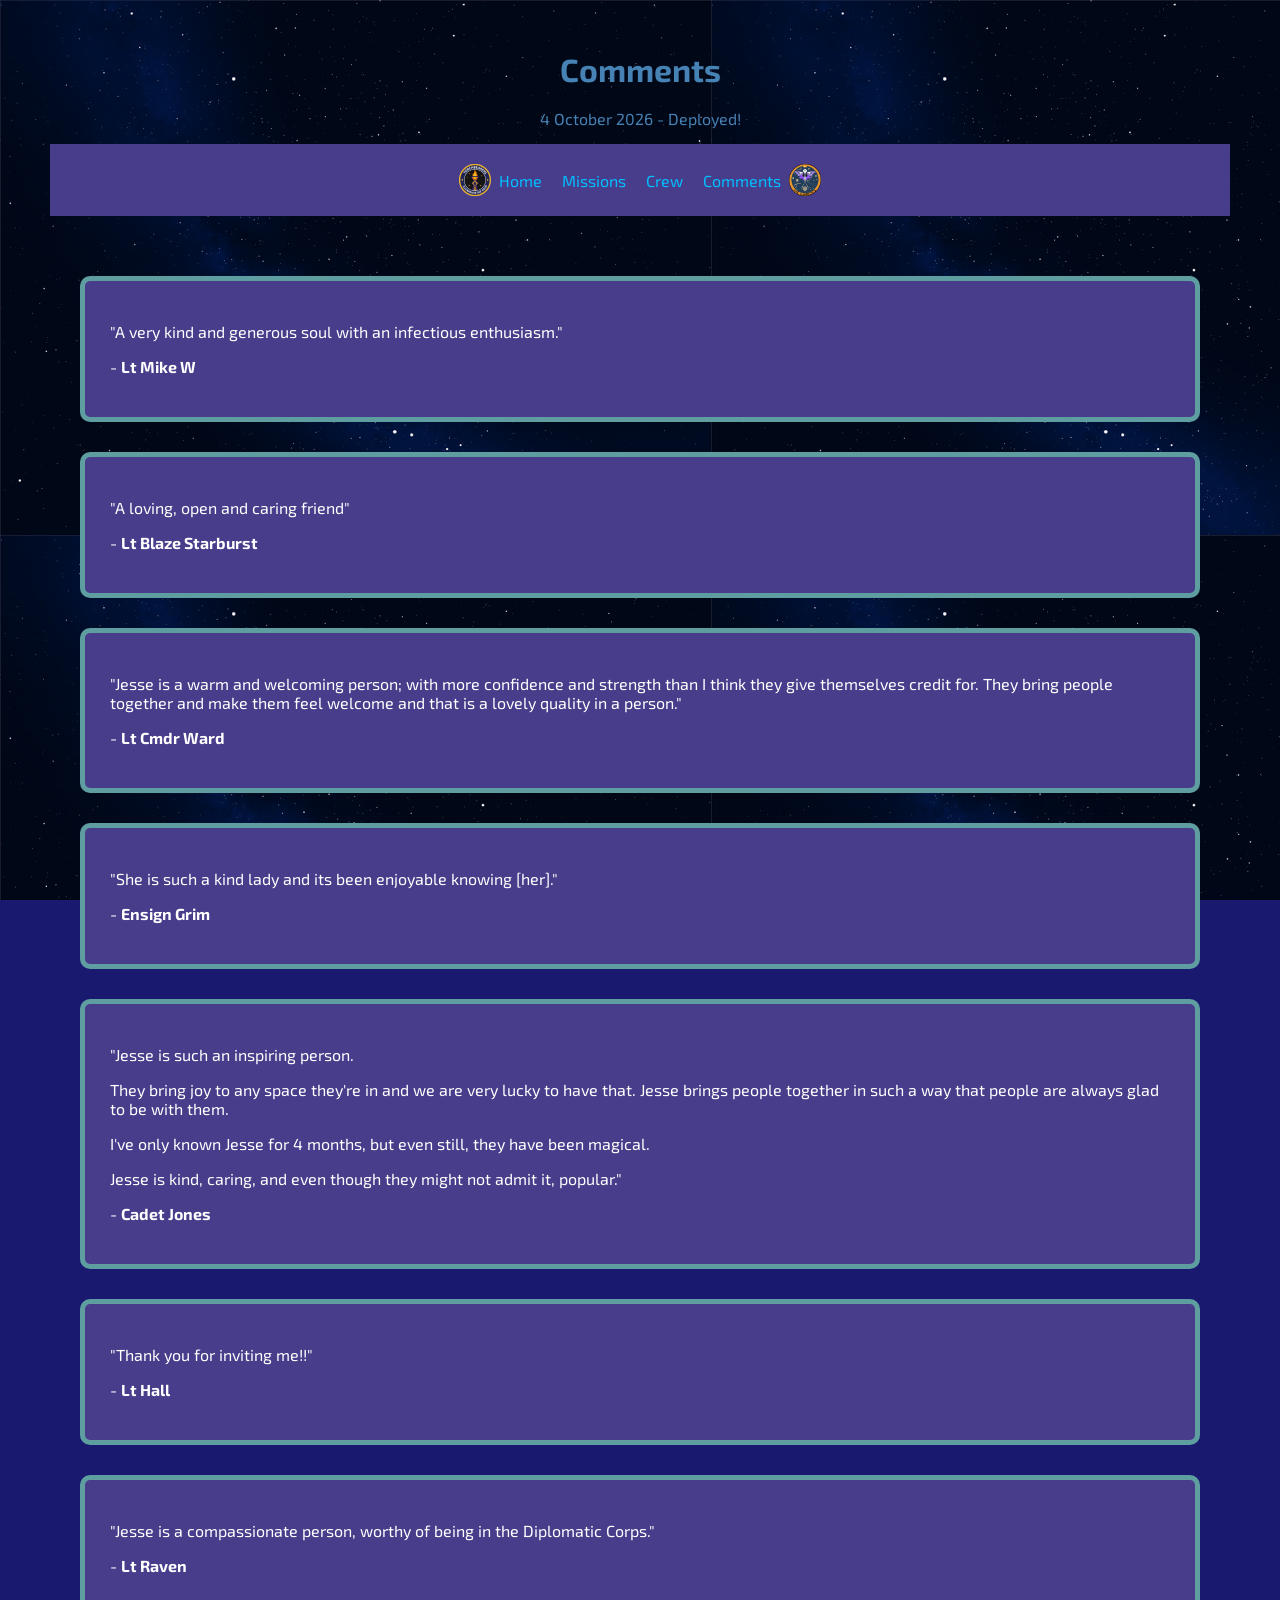
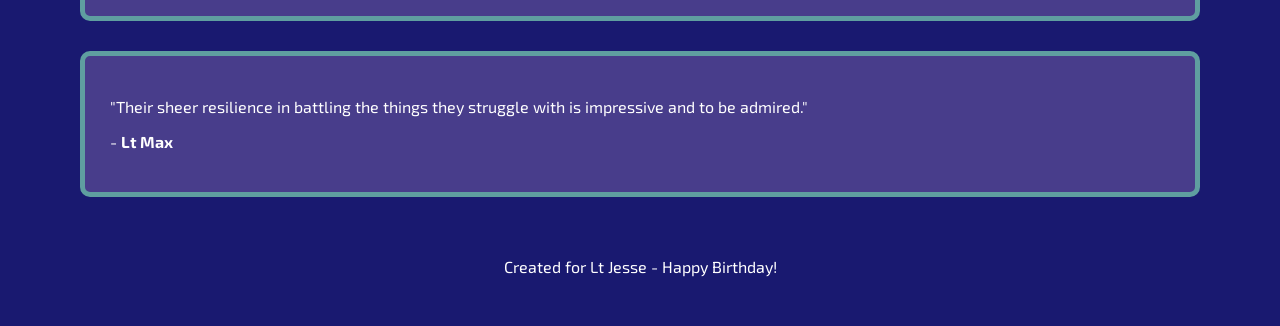
==== comments.html @ c8b357eb "Crew update: swap Mike W / Blaze memories, add Phil + Mrs Starburst memories, add Lt Max comment" ====
<!DOCTYPE html>
<html lang="en">
<head>
	<meta charset="UTF-8">
	<meta name="viewport" content="width=device-width, initial-scale=1.0">
	<link rel="stylesheet" href="css/style.css">
	<link href="https://fonts.googleapis.com/css2?family=Exo+2&display=swap" rel="stylesheet">
	<link rel="icon" href="images/bc-ident.png" type="image/png">
	
	<script src="js/script.js" defer></script>

	<title>Comments | Lt Jesse's Birthday</title>
</head>
<body>
	<a class="skip-link" href="#main">Skip to content</a>

	<header>
		<h1>Comments</h1>
		<p class="main-subtitle">4 October 2026</p>
	</header>
	<nav class="general">
		<span class="nav-item">
			<img class="nav-logo" src="images/icons/torchbearers.avif" alt="Torchbearers">
			<a href="index.html">Home</a>
		</span>
		<span class="nav-item"><a href="missions.html">Missions</a></span>
		<span class="nav-item"><a href="crew.html">Crew</a></span>
		<span class="nav-item">
			<a href="comments.html">Comments</a>
			<img class="nav-logo" src="images/icons/lunartics.png" alt="Lunartics">
		</span>
	</nav>
	<main id="main">
		<section class="general-card">
			<p>"A very kind and generous soul with an infectious enthusiasm."</p>
			<p>- <strong>Lt Mike W</strong></p>
			</section>
		<section class="general-card">
			<p>"A loving, open and caring friend"</p>
			<p>- <strong>Lt Blaze Starburst</strong></p>
			</section>
		<section class="general-card">
			<p>"Jesse is a warm and welcoming person; with more confidence and strength than I think they give themselves credit for. They bring people together and make them feel welcome and that is a lovely quality in a person."</p>
			<p>- <strong>Lt Cmdr Ward</strong></p>
			</section>
		<section class="general-card">
			<p>"She is such a kind lady and its been enjoyable knowing [her]."</p>
			<p>- <strong>Ensign Grim</strong></p>
			</section>
		<section class="general-card">
			<p>"Jesse is such an inspiring person.</p>

			<p>They bring joy to any space they're in and we are very lucky to have that. Jesse brings people together in such a way that people are always glad to be with them.</p>

			<p>I've only known Jesse for 4 months, but even still, they have been magical.</p>

			<p>Jesse is kind, caring, and even though they might not admit it, popular."</p>
			<p>- <strong>Cadet Jones</strong></p>
			</section>
		<section class="general-card">
			<p>"Thank you for inviting me!!"</p>
			<p>- <strong>Lt Hall</strong></p>
			</section>
		<section class="general-card">
			<p>"Jesse is a compassionate person, worthy of being in the Diplomatic Corps."</p>
			<p>- <strong>Lt Raven</strong></p>
			</section>
		<section class="general-card">
			<p>"Their sheer resilience in battling the things they struggle with is impressive and to be admired."</p>
			<p>- <strong>Lt Max</strong></p>
			</section>
		</main>
	<footer>Created for Lt Jesse - Happy Birthday!</footer>
</body>
</html>
---- css/style.css ----
:root {
	--background: midnightblue;
	--text: white;
	--header: steelblue;
	--link: deepskyblue;
	--link-hover: cyan;
	--card: darkslateblue;
	--nav: cornflowerblue;
	--card-border: cadetblue;

}

@media (prefers-reduced-motion: no-preference) {
	html {
		scroll-behavior: smooth;
	}
}

body {
	background-color: var(--background);
	background-image: url("../images/stars.png");
	background-attachment: fixed;
	color: var(--text);
	font-family: "Exo 2", sans-serif;
	margin: 50px;
}

main {
	padding: 30px;
}

header {
	text-align: center;
	color: var(--header);
}

footer {
	text-align: center;
}

a {
	color: var(--link);
	text-decoration: none;
}

a:hover {
	color: var(--link-hover);
	text-decoration: underline;
}

a:focus-visible {
	outline: 2px solid var(--link);
	outline-offset: 4px;
}

.skip-link {
	position: absolute;
	top: -40px;
	left: 0;
	padding: 8px 16px;
	background: var(--nav);
	color: var(--text);
	z-index: 100;
	transition: top 0.2s;
}

.skip-link:focus {
	top: 0;
}

nav {
	display: grid;
	gap: 10px;
	padding: 20px;
	background-color: var(--card);
}

nav.general {
	grid-template-columns: repeat(4, auto);
	justify-content: center;
	gap: 20px;
	padding: 20px;
	align-items: center
}

@media (max-width: 900px) {
	nav.general {
		grid-template-columns: repeat(2, 1fr);
	}
}

@media (max-width: 500px) {
	nav.general {
		grid-template-columns: repeat(2, 1fr);
	}
}

.about {
	border-left: 10px solid var(--card-border);
	padding: 10px;
}

section {
	background-color: var(--card);
	padding: 25px;
	margin: 30px 0;
	border-radius: 10px;
}

details {
	width: 150px;
	background: var(--card);
	border-radius: 8px;
	color: var(--link);
	position: relative;
}

summary {
	padding: 10px;
	cursor: pointer;
	list-style: none;
}

details a {
	display: block;
	padding: 10px;
	text-decoration: none;
}

details a:hover {
	background: cornflowerblue;
}

.dropdown-menu {
	position: absolute;
	z-index: 10;
	width: 200px;
	background: var(--card);
	border: 5px solid var(--link);
}

summary:focus-visible {
	outline: 2px solid var(--link);
	outline-offset: 4px;
}

.general-card {
	border: 5px solid var(--card-border)
}

h3, h4 {
	text-decoration: underline;
}

.no-underline h3,
.no-underline h4 {
	text-decoration: none;
}

.general-card img {
	width: 20%;
	height: auto;
}

.nav-item {
	display: inline-flex;
	align-items: center;
	gap: 8px;
}

.nav-logo {
	height: 32px;
	width: auto;
}
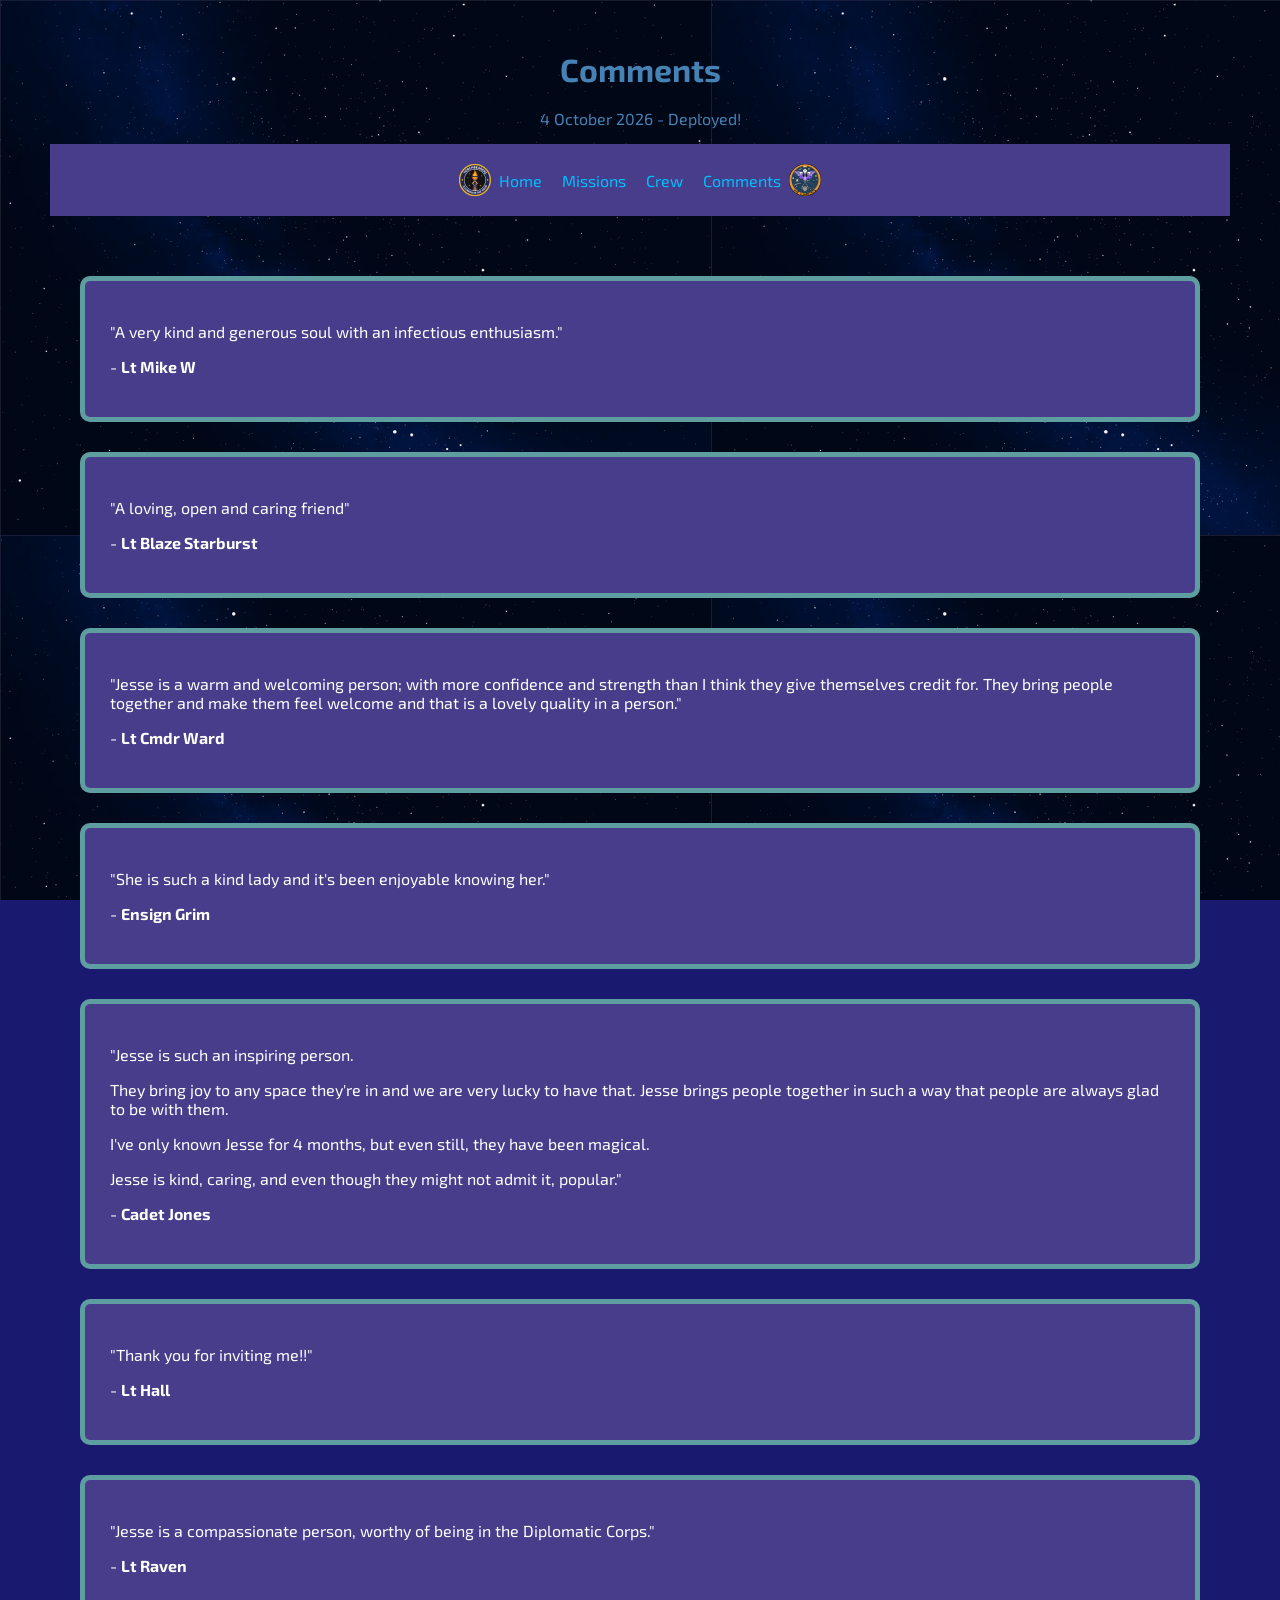
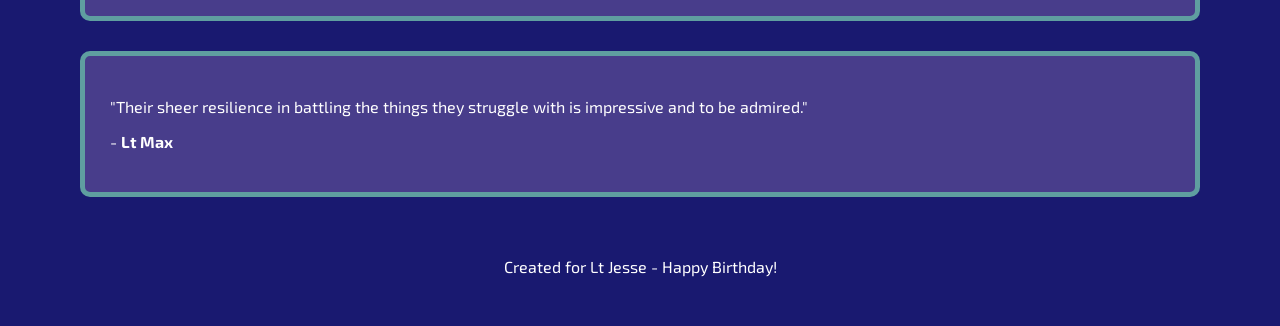
==== commit 005a95b9: "Sweep fixes: JS null-guards, Phil photo, alt text, typo fixes, iOS bg fix; add Fool's Eye patch to h" ====
--- a/comments.html
+++ b/comments.html
@@ -44,7 +44,7 @@
 			<p>- <strong>Lt Cmdr Ward</strong></p>
 			</section>
 		<section class="general-card">
-			<p>"She is such a kind lady and its been enjoyable knowing [her]."</p>
+			<p>"She is such a kind lady and it's been enjoyable knowing her."</p>
 			<p>- <strong>Ensign Grim</strong></p>
 			</section>
 		<section class="general-card">
--- a/css/style.css
+++ b/css/style.css
@@ -171,4 +171,18 @@
 .nav-logo {
 	height: 32px;
 	width: auto;
+}
+
+.mission-patch {
+	display: block;
+	margin: 0 auto 30px;
+	width: 250px;
+	max-width: 80%;
+	height: auto;
+}
+
+@supports (-webkit-touch-callout: none) {
+	body {
+		background-attachment: scroll;
+	}
 }
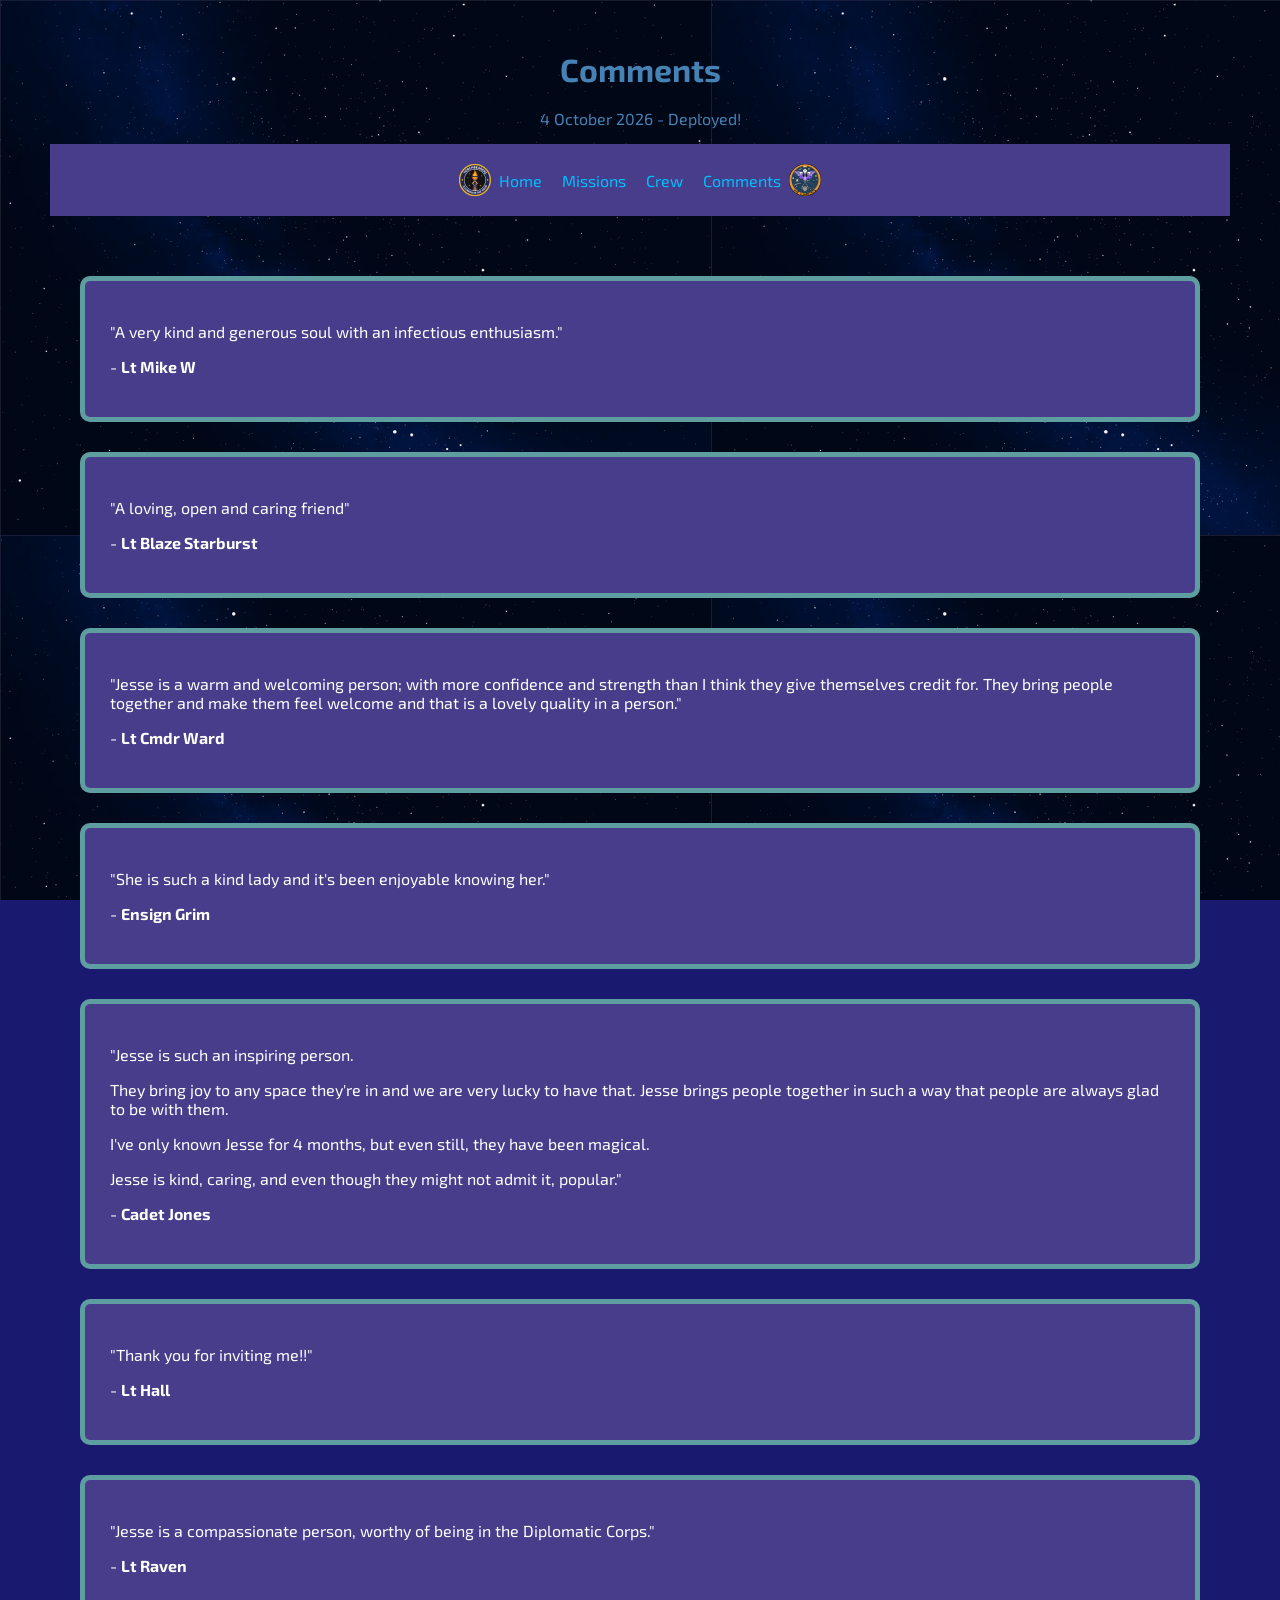
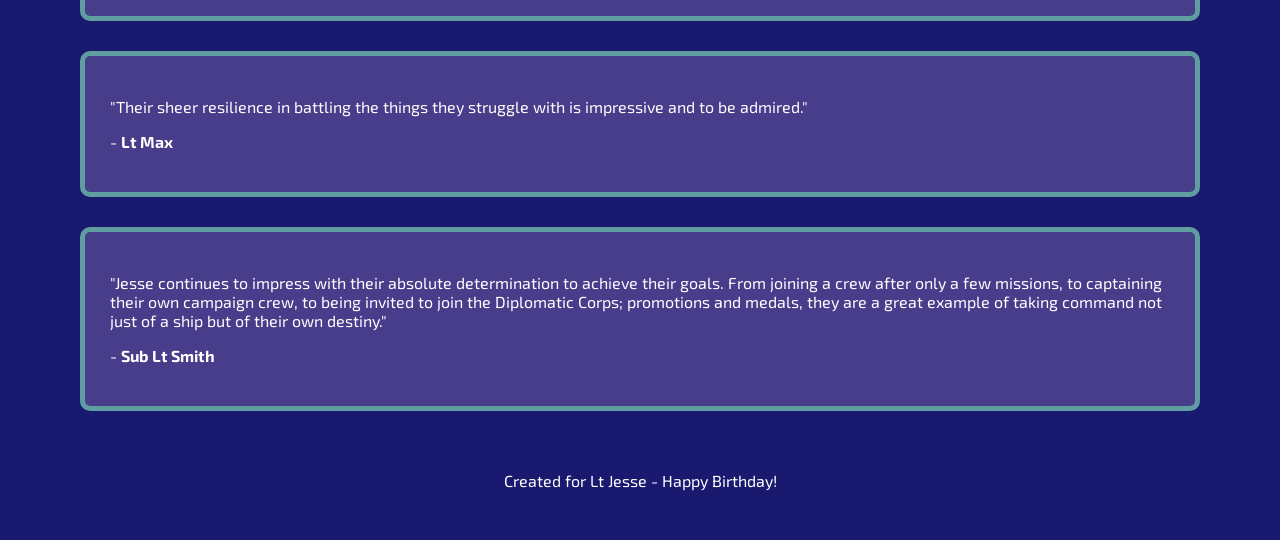
==== commit ce007ec8: "Jesse site: Smith Torchbearers + tribute + Mission 1/2 crew roles (Gary/Joshua/Sarah/Mike F) - 20 Se" ====
--- a/comments.html
+++ b/comments.html
@@ -69,6 +69,10 @@
 			<p>"Their sheer resilience in battling the things they struggle with is impressive and to be admired."</p>
 			<p>- <strong>Lt Max</strong></p>
 			</section>
+		<section class="general-card">
+			<p>"Jesse continues to impress with their absolute determination to achieve their goals. From joining a crew after only a few missions, to captaining their own campaign crew, to being invited to join the Diplomatic Corps; promotions and medals, they are a great example of taking command not just of a ship but of their own destiny."</p>
+			<p>- <strong>Sub Lt Smith</strong></p>
+			</section>
 		</main>
 	<footer>Created for Lt Jesse - Happy Birthday!</footer>
 </body>
--- a/css/style.css
+++ b/css/style.css
@@ -173,9 +173,16 @@
 	width: auto;
 }
 
+.mission-patches {
+	display: flex;
+	justify-content: center;
+	align-items: center;
+	gap: 30px;
+	flex-wrap: wrap;
+	margin-bottom: 30px;
+}
+
 .mission-patch {
-	display: block;
-	margin: 0 auto 30px;
 	width: 250px;
 	max-width: 80%;
 	height: auto;
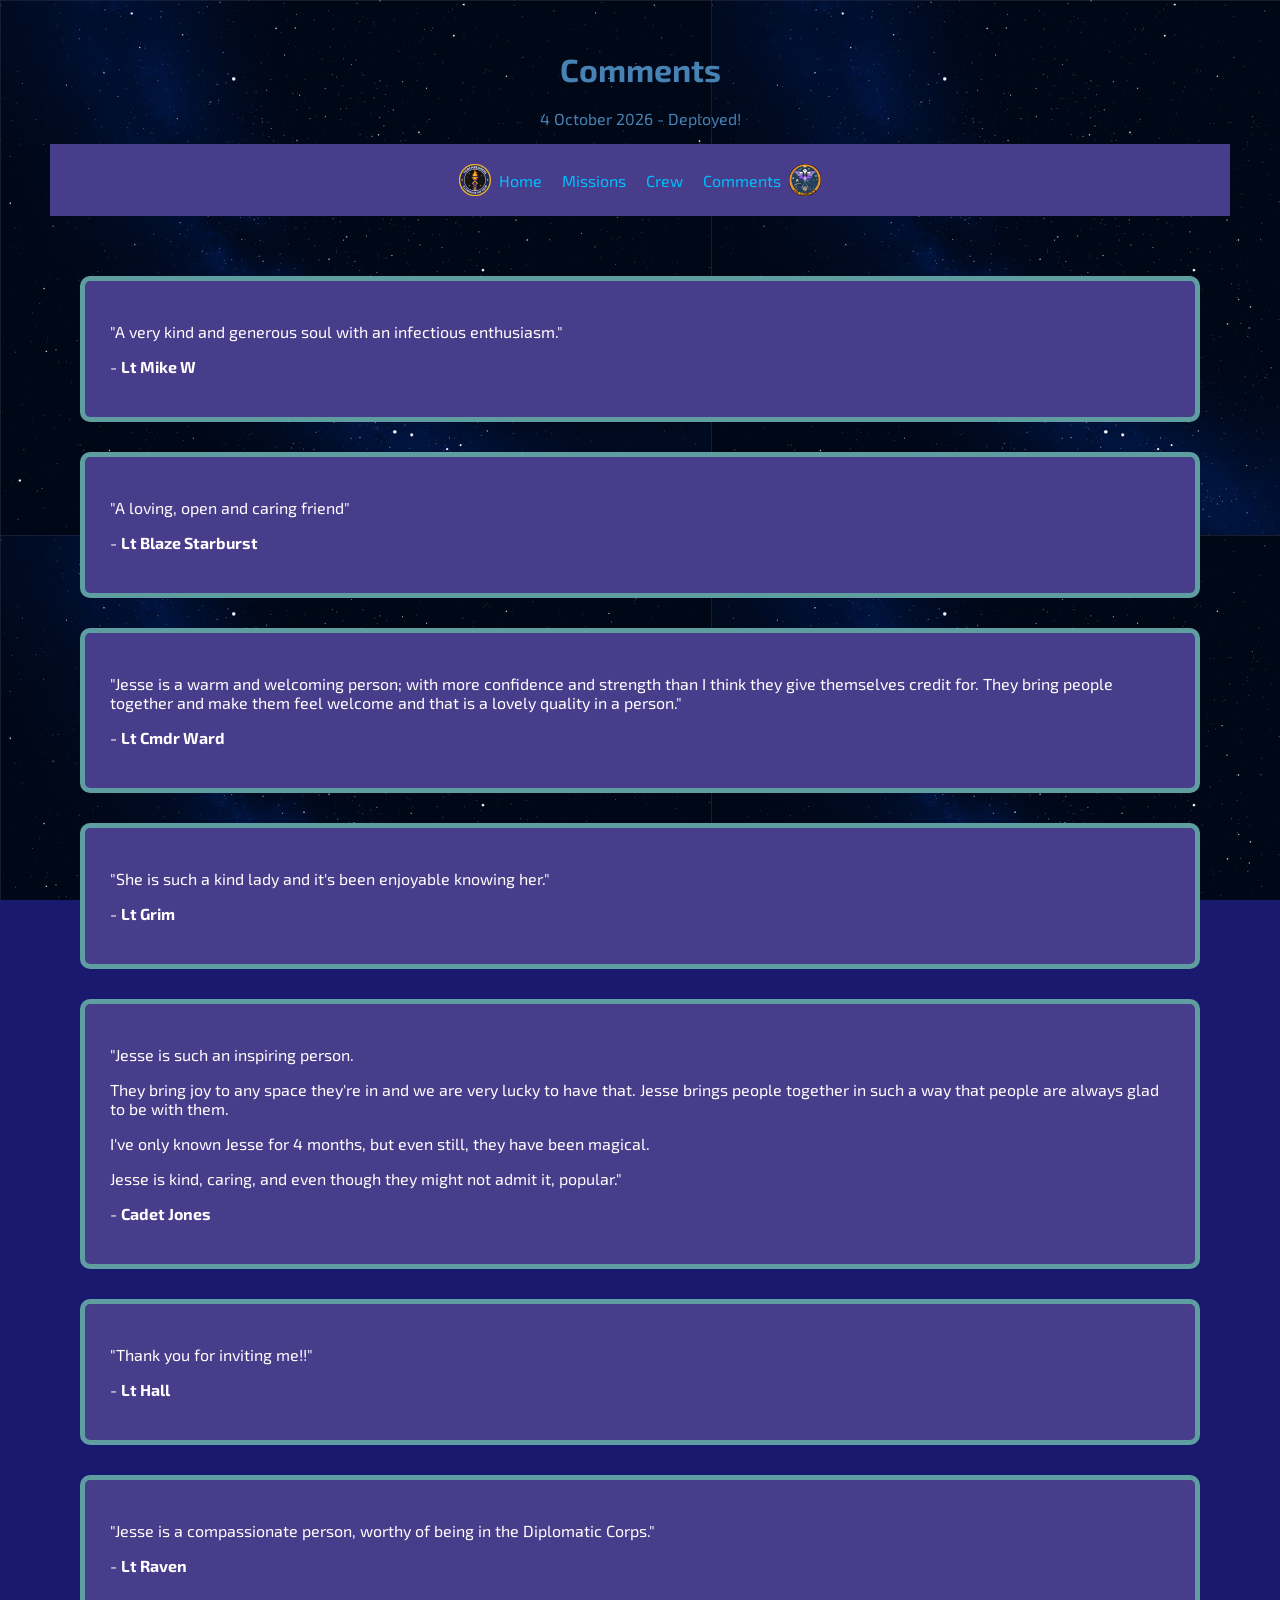
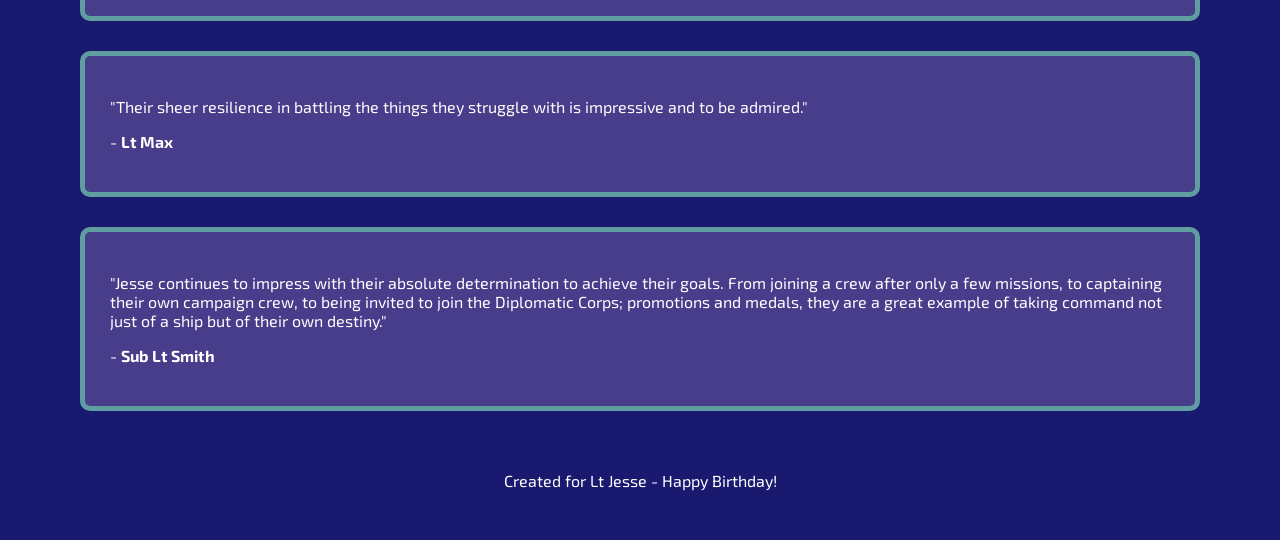
==== commit 5abd9fda: "missions.html + comments.html to the final rosters - M1 Dock and Drone = Coral, M2 Takanami Helm = F" ====
--- a/comments.html
+++ b/comments.html
@@ -45,7 +45,7 @@
 			</section>
 		<section class="general-card">
 			<p>"She is such a kind lady and it's been enjoyable knowing her."</p>
-			<p>- <strong>Ensign Grim</strong></p>
+			<p>- <strong>Lt Grim</strong></p>
 			</section>
 		<section class="general-card">
 			<p>"Jesse is such an inspiring person.</p>
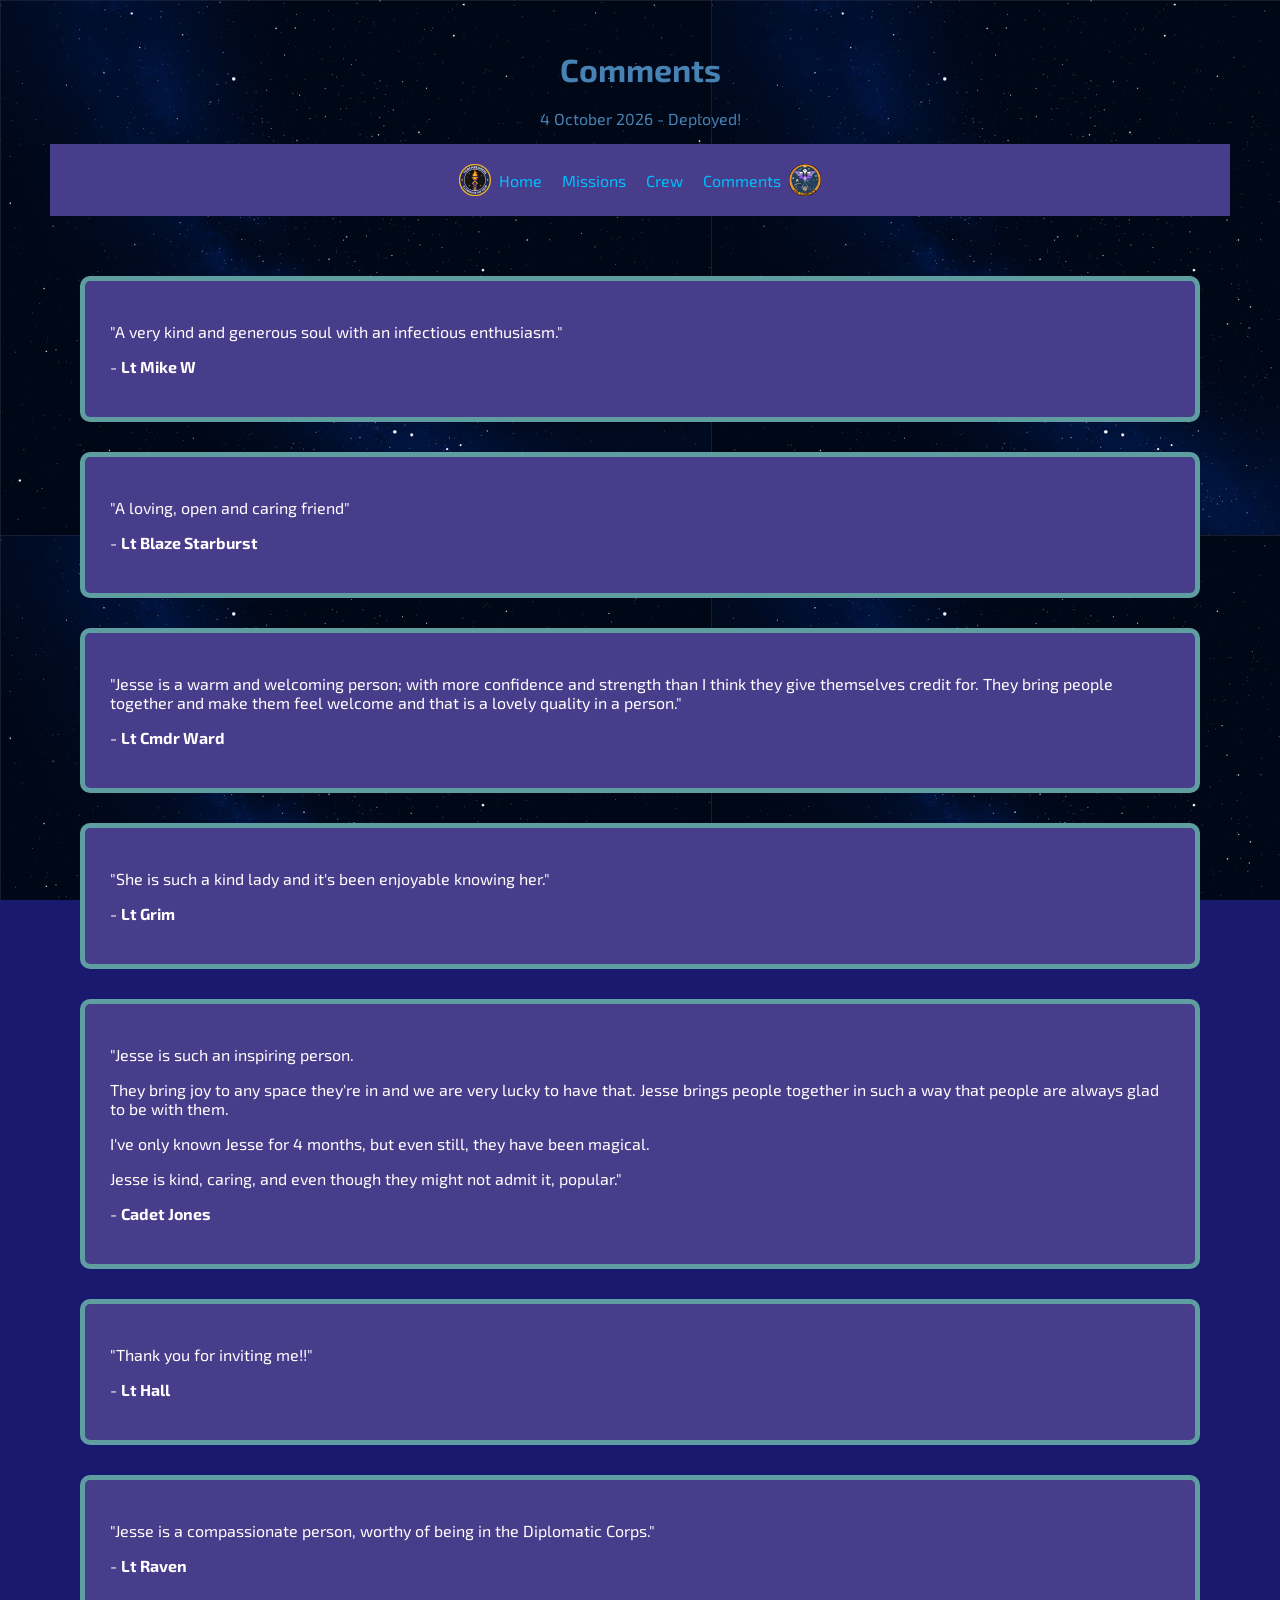
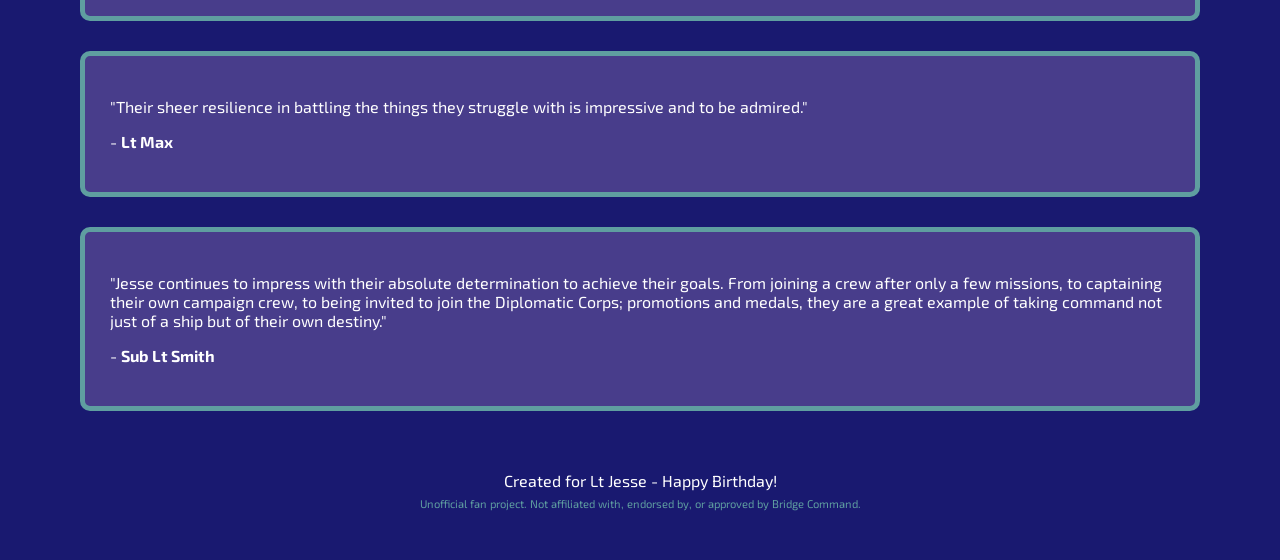
==== commit a6665791: "Unofficial fan-led line on all four pages + move the roster verifiers out of session temp" ====
--- a/comments.html
+++ b/comments.html
@@ -75,5 +75,6 @@
 			</section>
 		</main>
 	<footer>Created for Lt Jesse - Happy Birthday!</footer>
+	<p class="disclaimer">Unofficial fan project. Not affiliated with, endorsed by, or approved by Bridge Command.</p>
 </body>
 </html>
--- a/css/style.css
+++ b/css/style.css
@@ -38,6 +38,19 @@
 	text-align: center;
 }
 
+/* Unofficial / fan-led statement, 27 Sep 2026.
+   Bridge Command's fan-project policy (Tom Black, COO, 27 Sep 2026) asks the
+   community to list work clearly as unofficial and fan-led, and not to seek or
+   imply approval. This line is the whole ask - it claims nothing and concedes
+   everything. Kept deliberately small and dimmed: it is a legal note, not a
+   headline, and it must not compete with the thing the site is for. */
+.disclaimer {
+	text-align: center;
+	font-size: 0.7rem;
+	color: var(--card-border);
+	margin-top: 0.4rem;
+}
+
 a {
 	color: var(--link);
 	text-decoration: none;
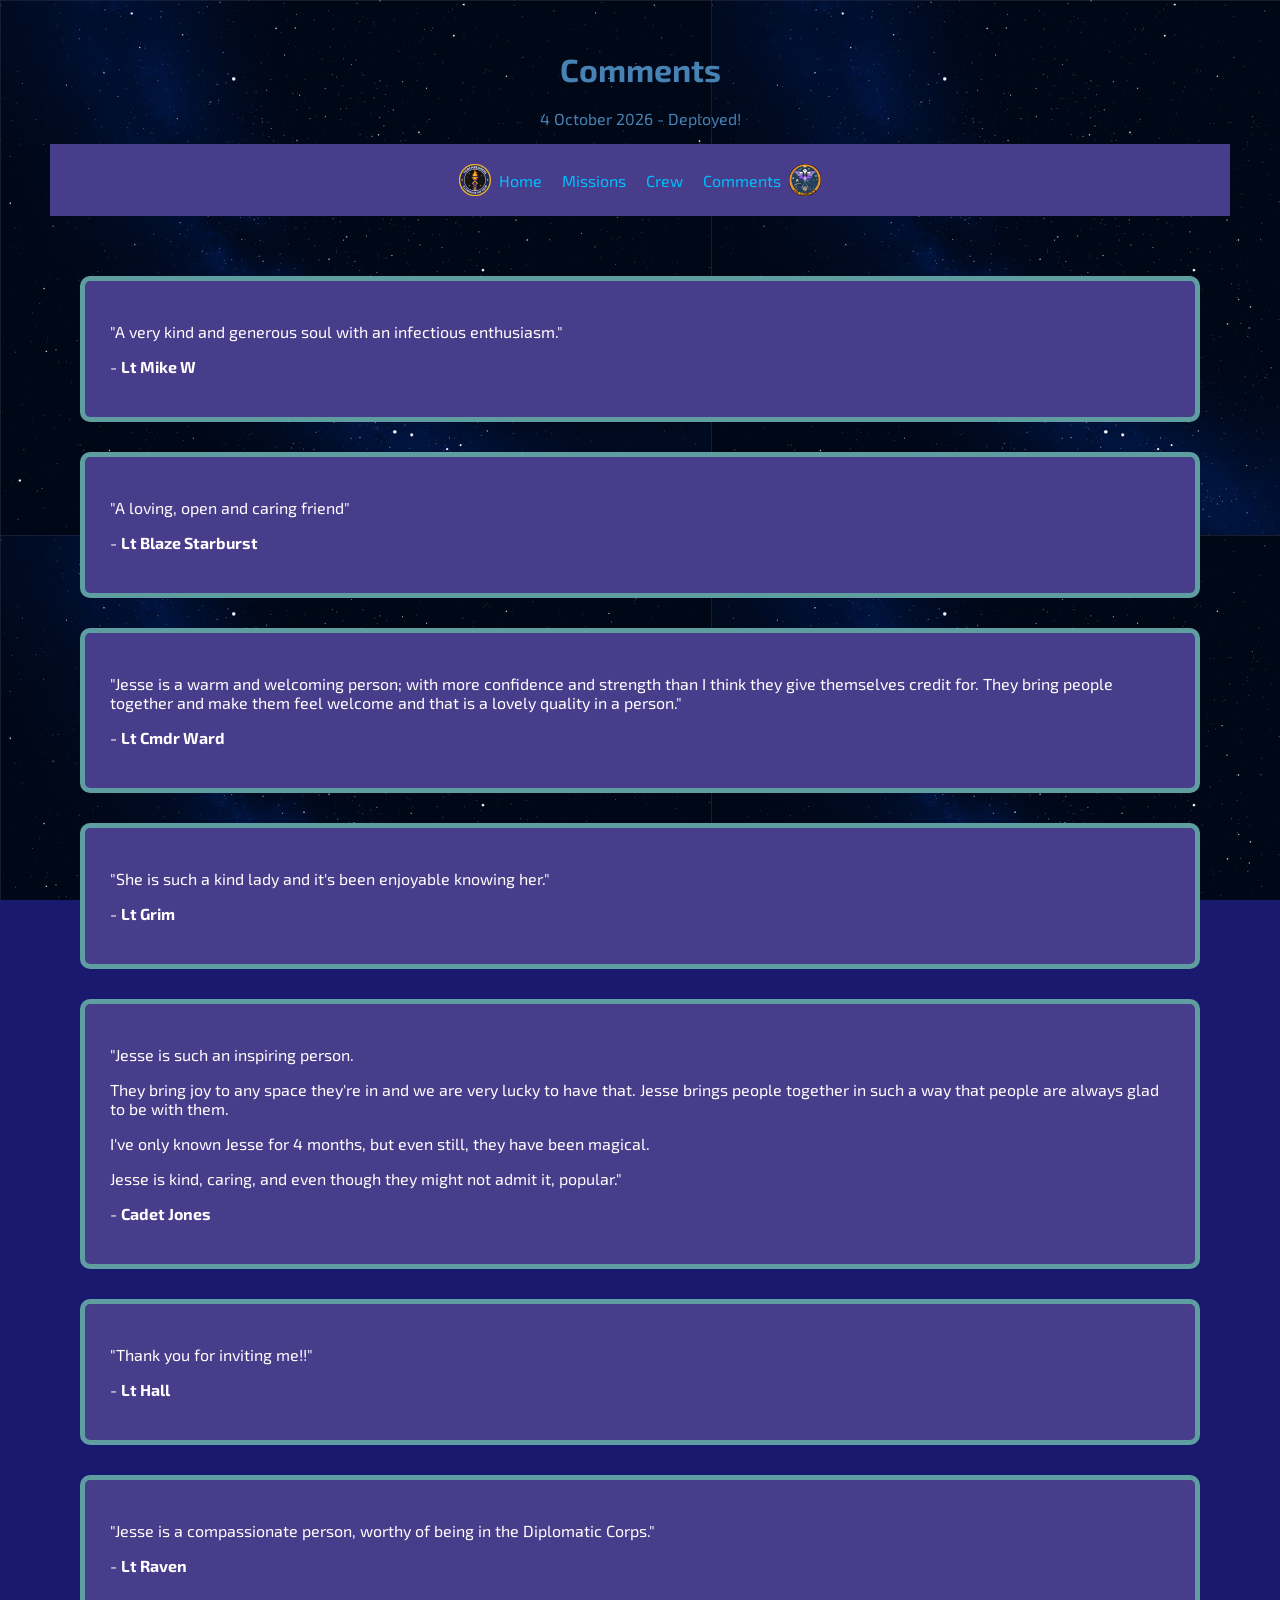
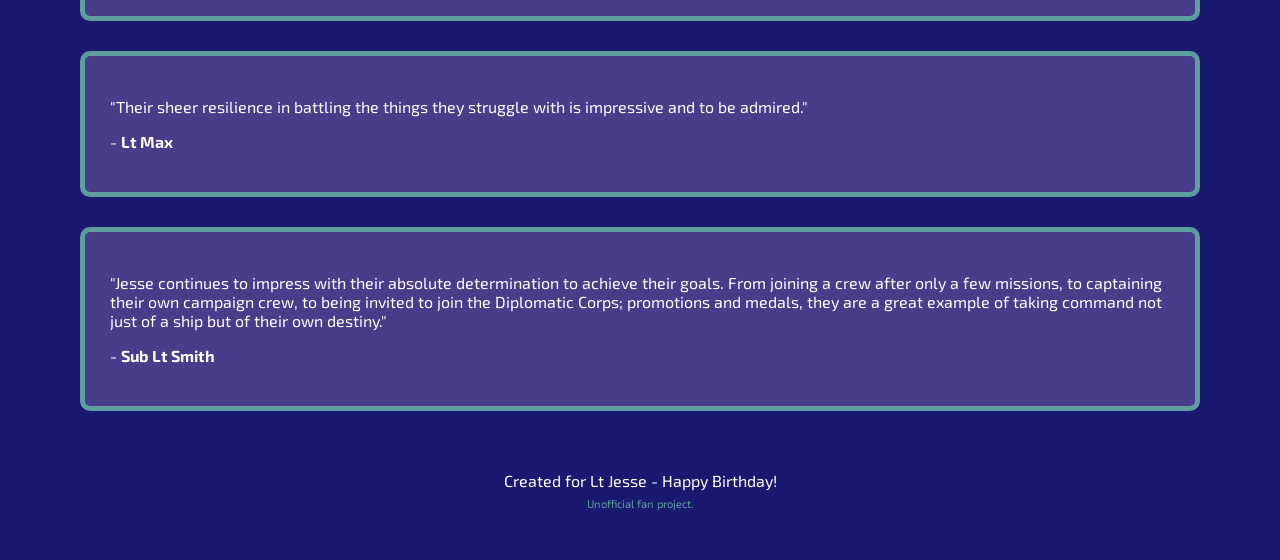
==== commit df5b407d: "Disclaimer trimmed to 'Unofficial fan project' - the not-approved clause was my addition, not the po" ====
--- a/comments.html
+++ b/comments.html
@@ -75,6 +75,6 @@
 			</section>
 		</main>
 	<footer>Created for Lt Jesse - Happy Birthday!</footer>
-	<p class="disclaimer">Unofficial fan project. Not affiliated with, endorsed by, or approved by Bridge Command.</p>
+	<p class="disclaimer">Unofficial fan project.</p>
 </body>
 </html>
--- a/css/style.css
+++ b/css/style.css
@@ -38,12 +38,14 @@
 	text-align: center;
 }
 
-/* Unofficial / fan-led statement, 27 Sep 2026.
+/* Unofficial / fan-led statement, 27 Sep 2026. Revised the same night.
    Bridge Command's fan-project policy (Tom Black, COO, 27 Sep 2026) asks the
    community to list work clearly as unofficial and fan-led, and not to seek or
-   imply approval. This line is the whole ask - it claims nothing and concedes
-   everything. Kept deliberately small and dimmed: it is a legal note, not a
-   headline, and it must not compete with the thing the site is for. */
+   imply approval. "Unofficial fan project" is what that ask requires. It
+   originally also read "not affiliated with, endorsed by, or approved by" -
+   that was my addition, not the policy's wording, and Ethan cut it: it read as
+   defensive on a birthday site for his friend. Correct call. Kept small and
+   dimmed either way - it is a legal note, not a headline. */
 .disclaimer {
 	text-align: center;
 	font-size: 0.7rem;
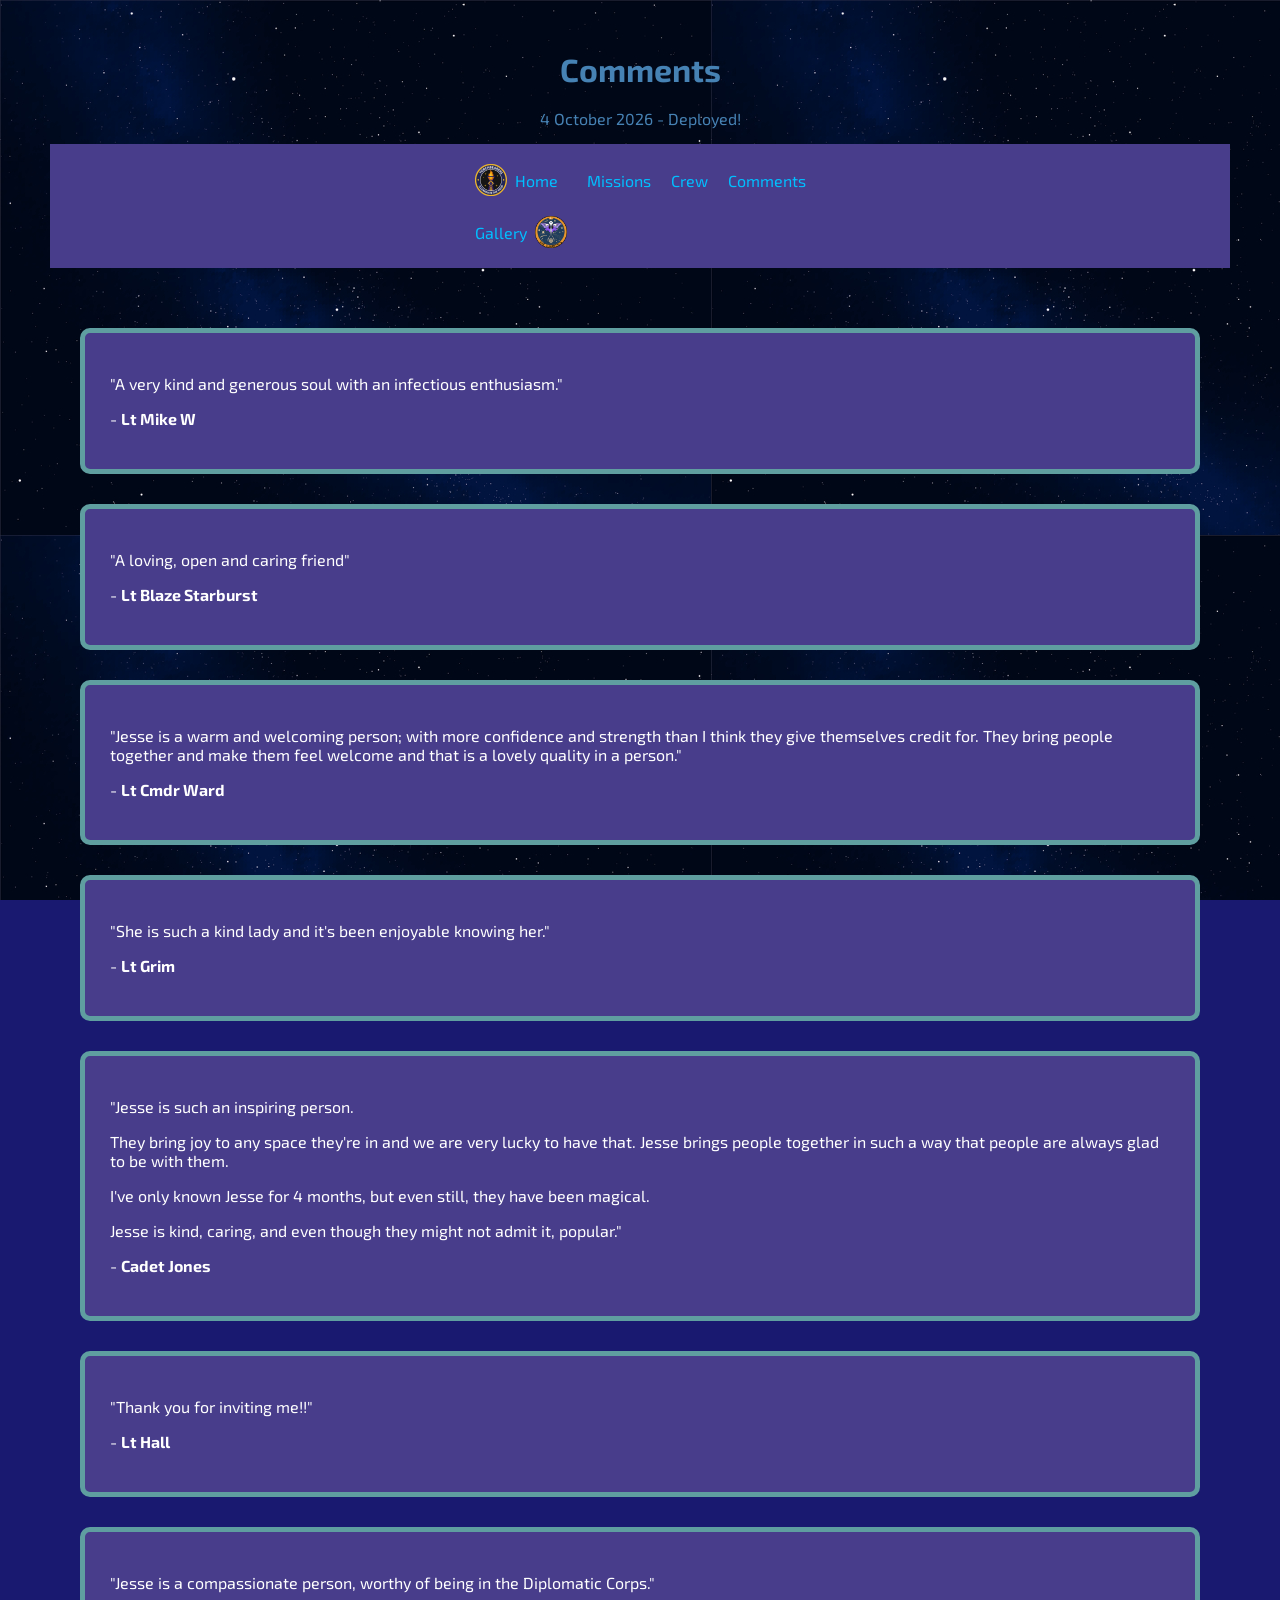
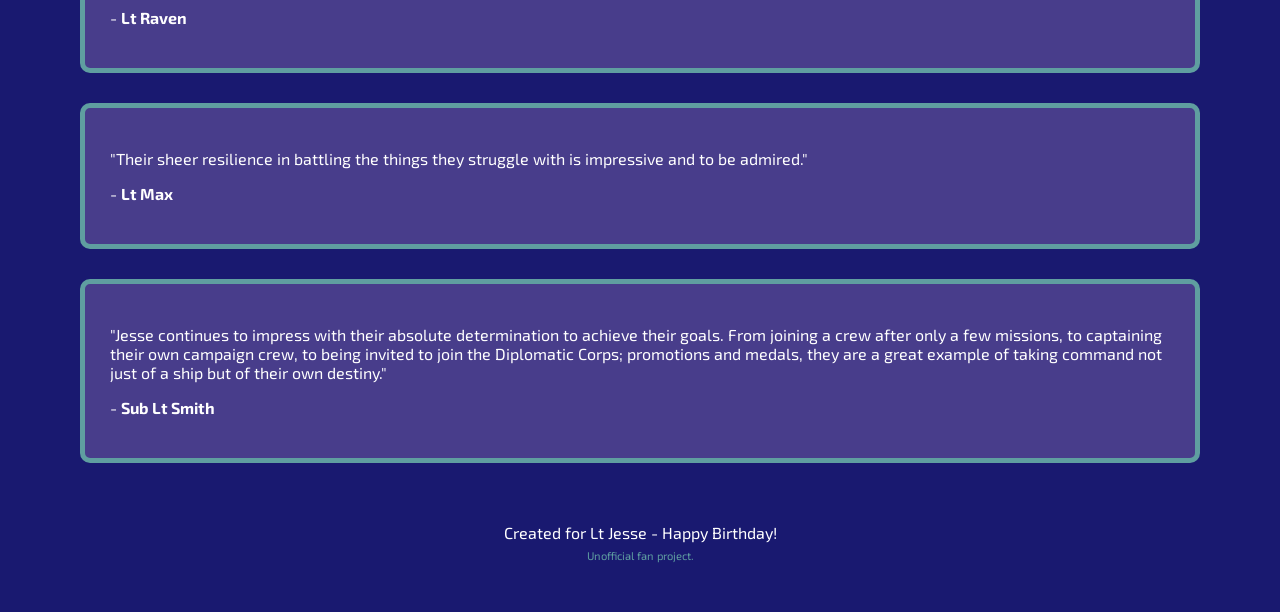
==== commit 473352a5: "Added gallery.html to nav bar" ====
--- a/comments.html
+++ b/comments.html
@@ -25,8 +25,9 @@
 		</span>
 		<span class="nav-item"><a href="missions.html">Missions</a></span>
 		<span class="nav-item"><a href="crew.html">Crew</a></span>
+		<span class="nav-item"><a href="comments.html">Comments</a></span>
 		<span class="nav-item">
-			<a href="comments.html">Comments</a>
+			<a href="gallery.html">Gallery</a>
 			<img class="nav-logo" src="images/icons/lunartics.png" alt="Lunartics">
 		</span>
 	</nav>
@@ -77,4 +78,4 @@
 	<footer>Created for Lt Jesse - Happy Birthday!</footer>
 	<p class="disclaimer">Unofficial fan project.</p>
 </body>
-</html>+</html>
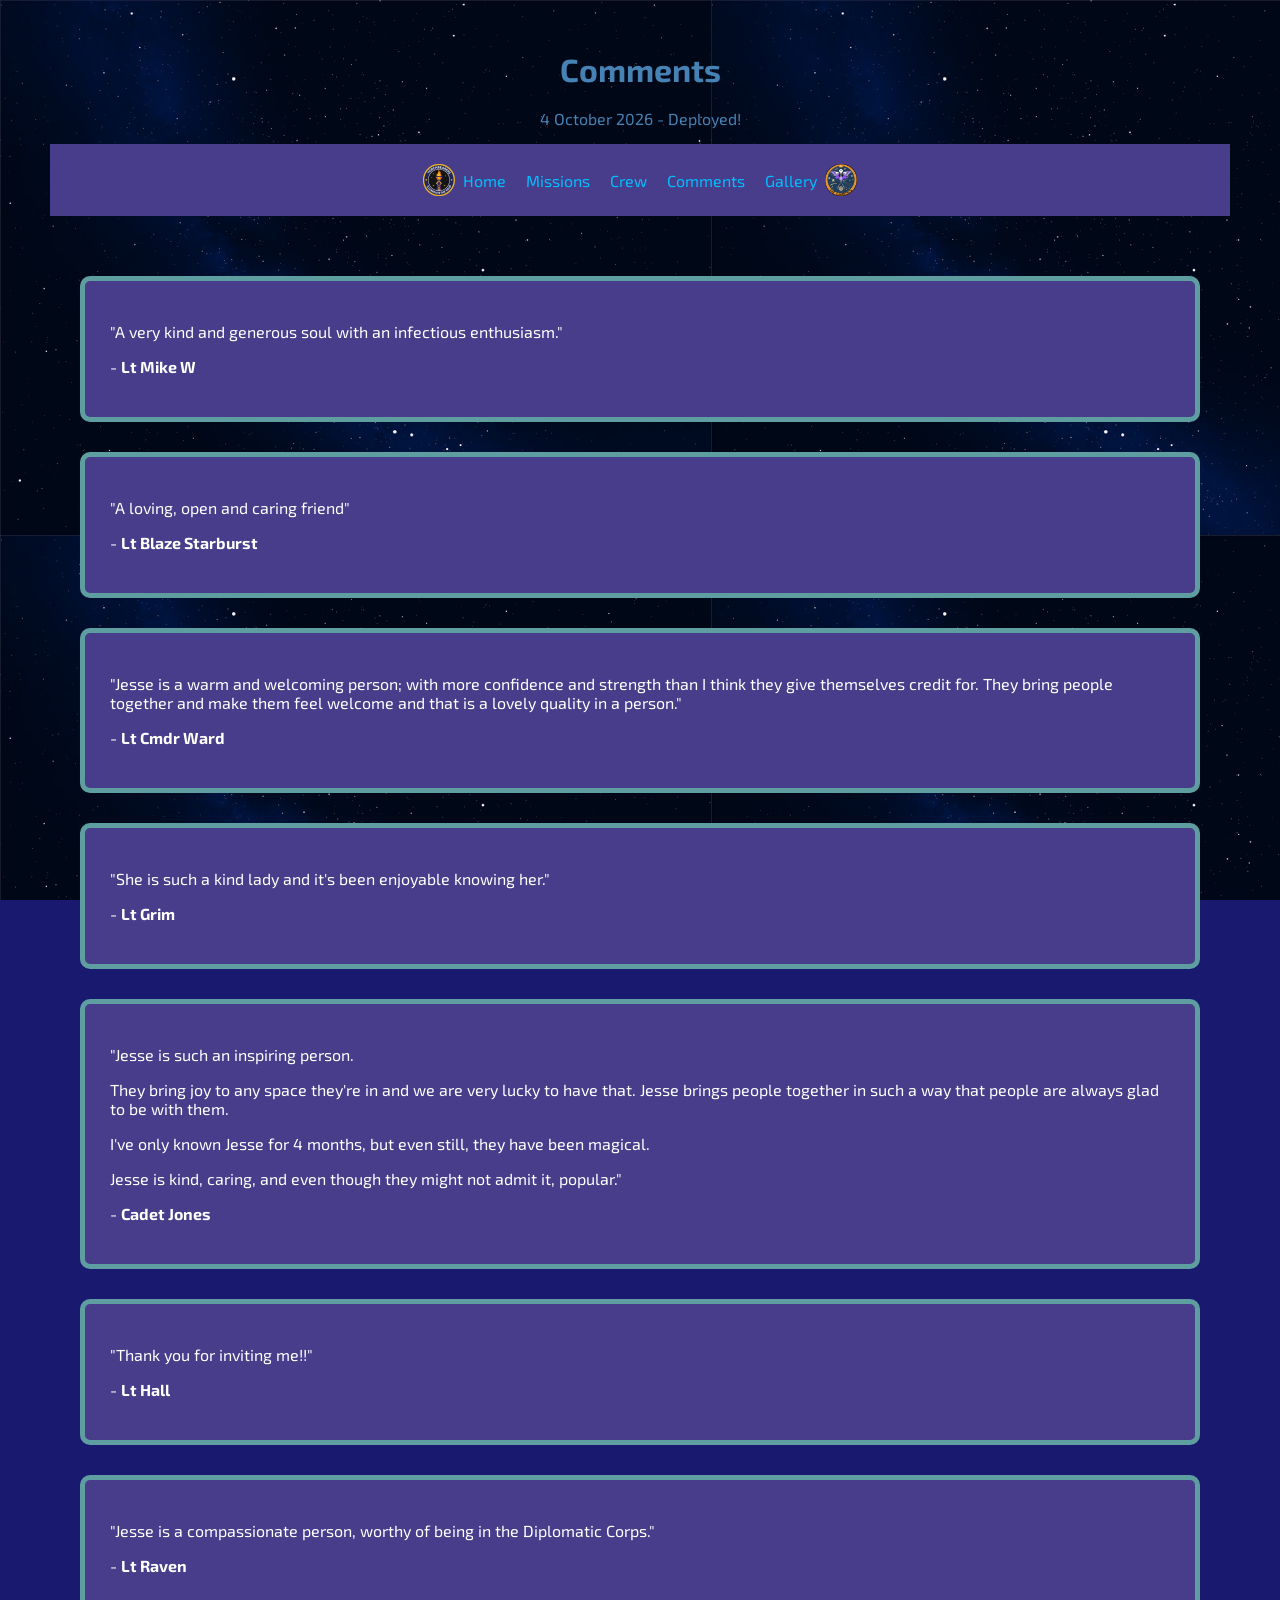
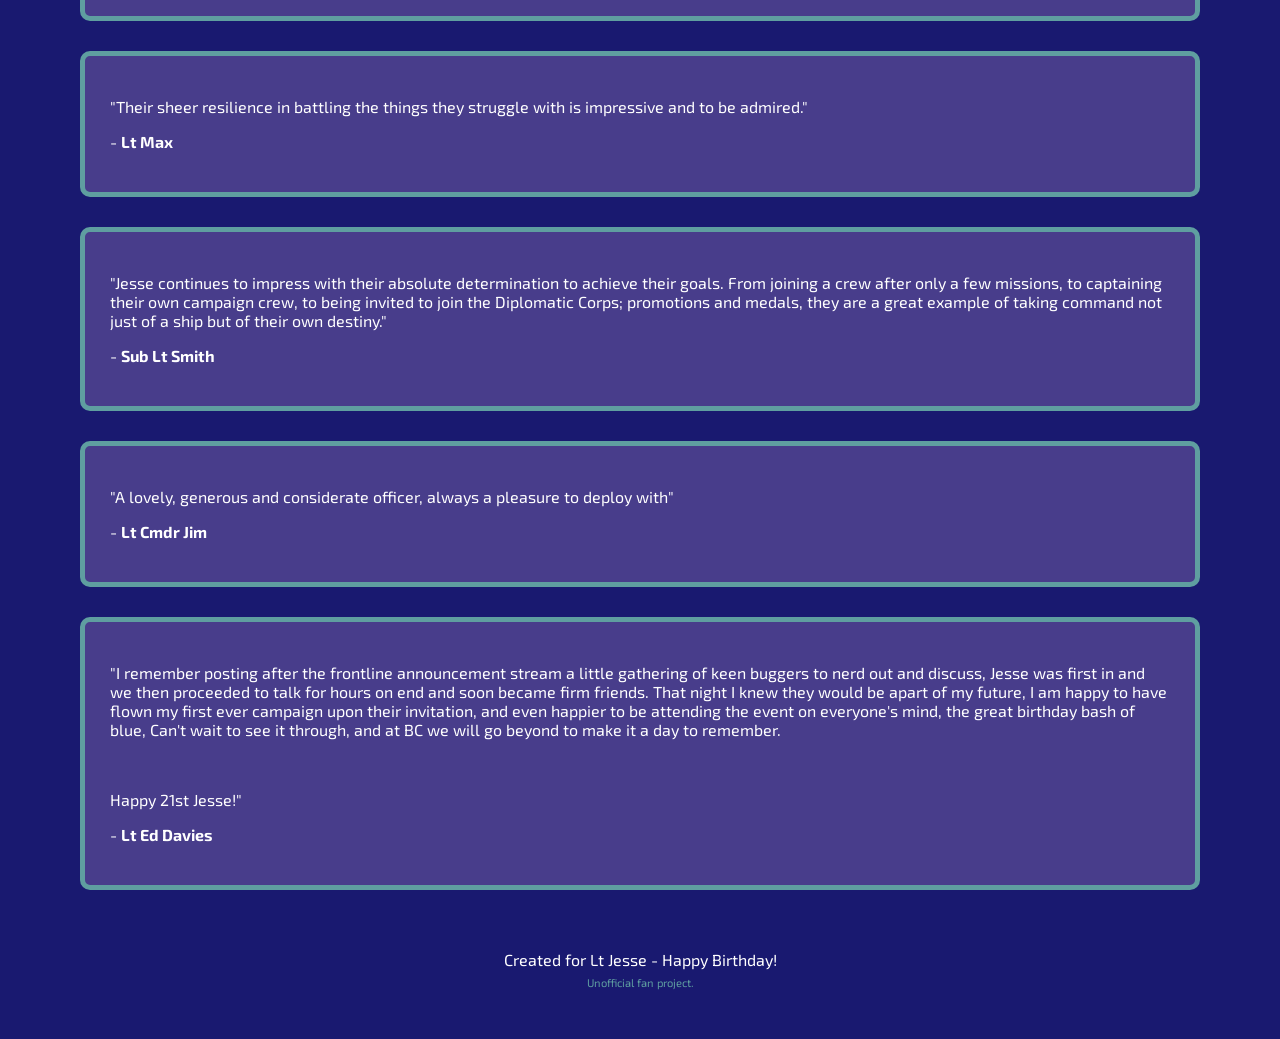
==== commit 4c37f2bc: "Add new comments and update existing ones" ====
--- a/comments.html
+++ b/comments.html
@@ -74,6 +74,16 @@
 			<p>"Jesse continues to impress with their absolute determination to achieve their goals. From joining a crew after only a few missions, to captaining their own campaign crew, to being invited to join the Diplomatic Corps; promotions and medals, they are a great example of taking command not just of a ship but of their own destiny."</p>
 			<p>- <strong>Sub Lt Smith</strong></p>
 			</section>
+		<section class="general-card">
+			<p>"A lovely, generous and considerate officer, always a pleasure to deploy with"</p>
+			<p>- <strong>Lt Cmdr Jim</strong></p>
+			</section>
+		<section class="general-card">
+			<p>"I remember posting after the frontline announcement stream a little gathering of keen buggers to nerd out and discuss, Jesse was first in and we then proceeded to talk for hours on end and soon became firm friends. That night I knew they would be apart of my future, I am happy to have flown my first ever campaign upon their invitation, and even happier to be attending the event on everyone's mind, the great  birthday bash of blue,  Can't wait to see it through, and at BC we will go beyond to make it a day to remember.</p>
+			<br>
+			<p>Happy 21st Jesse!"</p>
+			<p>- <strong>Lt Ed Davies</strong></p>
+			</section>
 		</main>
 	<footer>Created for Lt Jesse - Happy Birthday!</footer>
 	<p class="disclaimer">Unofficial fan project.</p>
--- a/css/style.css
+++ b/css/style.css
@@ -91,7 +91,7 @@
 }
 
 nav.general {
-	grid-template-columns: repeat(4, auto);
+	grid-template-columns: repeat(5, auto);
 	justify-content: center;
 	gap: 20px;
 	padding: 20px;
@@ -207,4 +207,4 @@
 	body {
 		background-attachment: scroll;
 	}
-}+}
